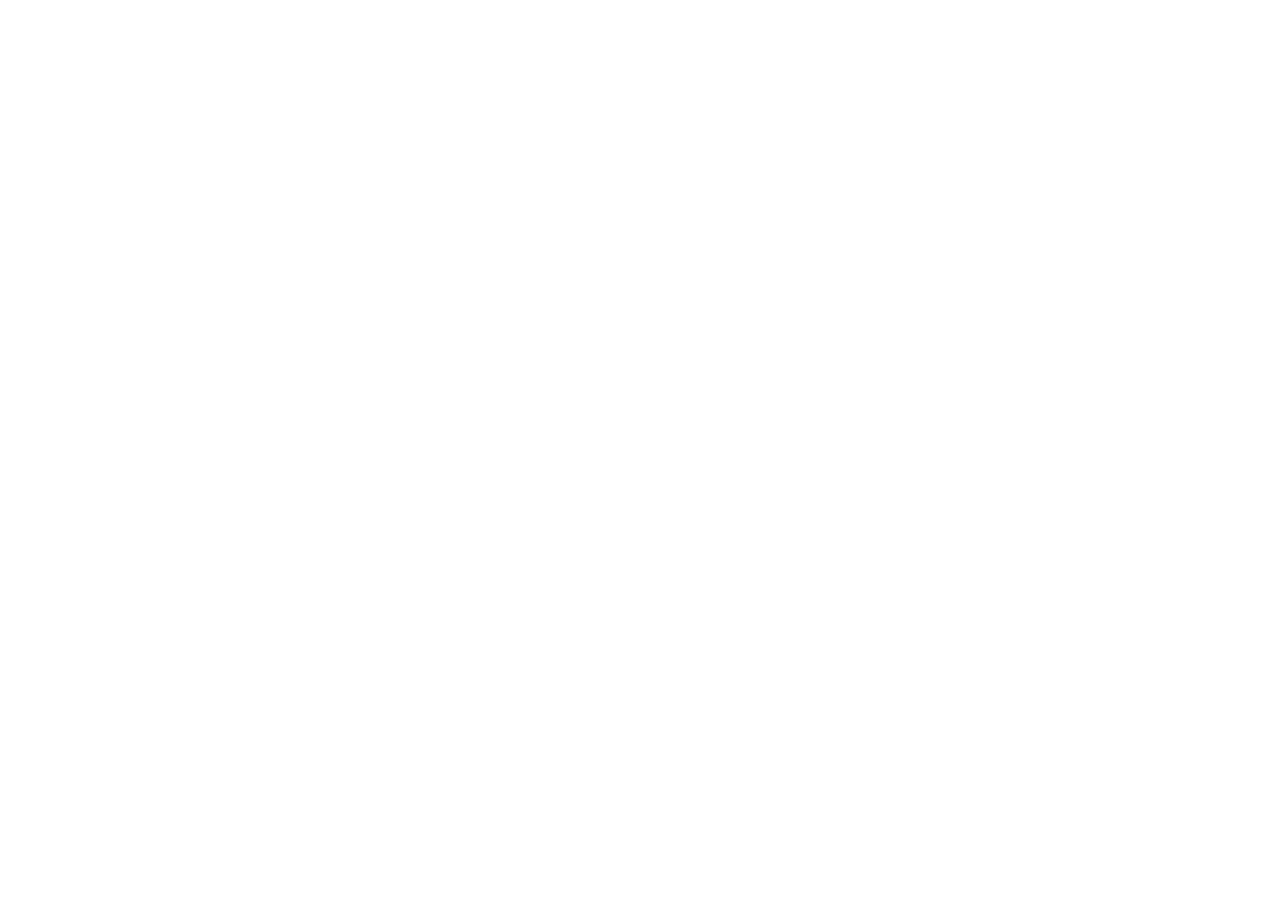
==== index.html @ 1a059b14 "Initial upload" ====
<!DOCTYPE html>
<html>
<head>
	<title>HangMan || Pokemon Edition</title>
	<link rel="stylesheet" href="assets/css/style.css">
</head>
<body>
<script type="text/javascript">


var wins = 0;
var losses = 0;

function getWord () {

	var pokemonName = ["Bulbasaur", "Charmander", "Squirtle", "Pikachu", "Meowth", "Mewtwo", "Dragonite"];
	document.getElementById("wordGuess").innerHTML = pokemonName[Math.floor(Math.random() * pokemonName.length)];

	var possibleName = " P I K A C H U";
	var blankSpaces = "";
	var wordLength = possibleName.length;

	for (i = 0; i < wordLength; i++) {
		var x = possibleName.charAt(i);

		if (x === "" || x ==="/'") {
			blankSpaces += x;	
		} else {
			blankSpaces += "_";
		}
	}
	document.getElementById("blankSpaces").innerHTML = blankSpaces;
}



var wins = 0;
var losses = 0;




</script>


</body>
</html>
---- assets/css/style.css ----
canvas {
    border: 1px solid #d3d3d3;
    background-color: #f1f1f1;
    width: 50px;
    height: 50px;
}
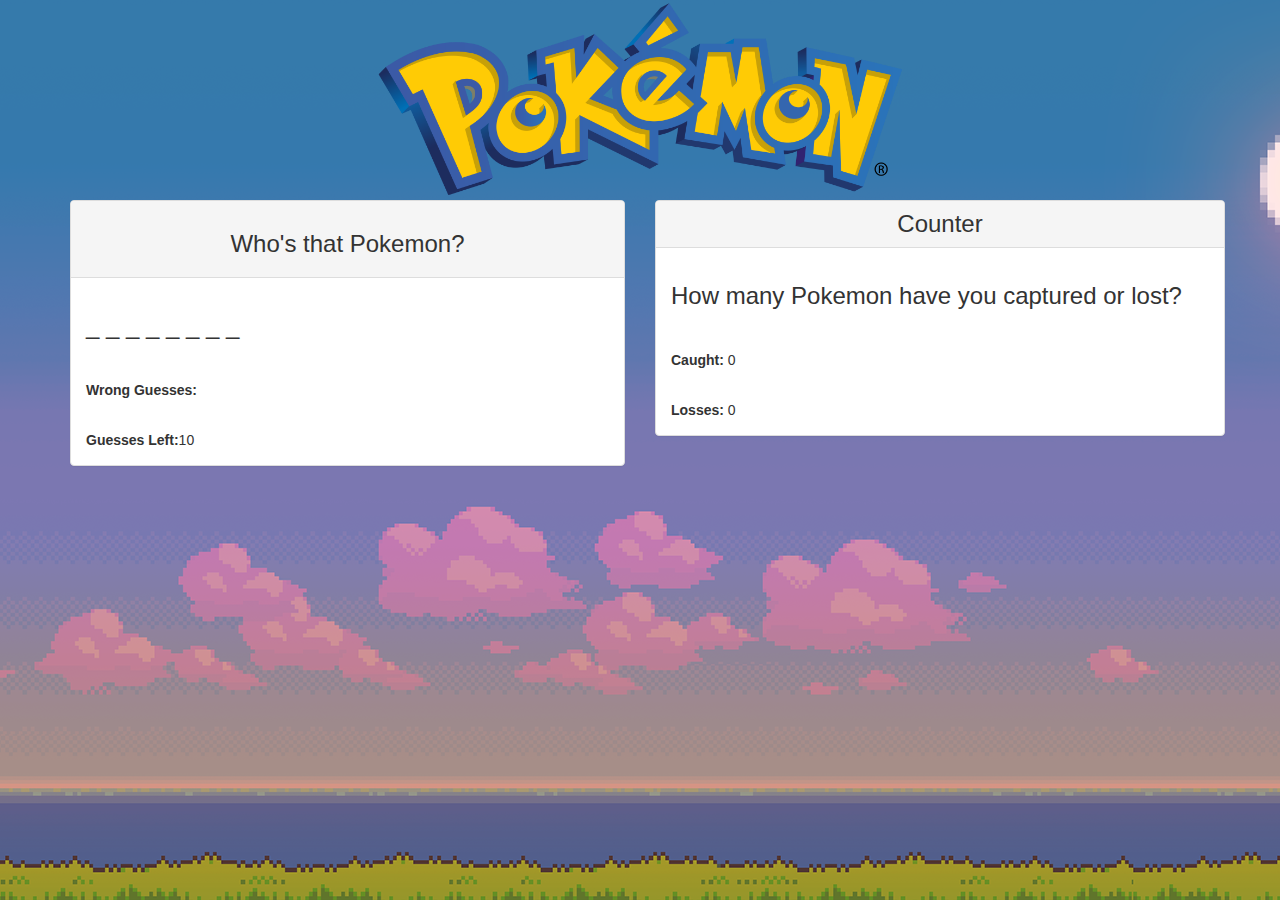
==== commit 70dbebfb: "Renamed index file" ====
--- a/index.html
+++ b/index.html
@@ -1,47 +1,61 @@
 <!DOCTYPE html>
 <html>
 <head>
-	<title>HangMan || Pokemon Edition</title>
+	<title>Hangman:Pokemon Edition</title>
+	<link rel="stylesheet" href="https://maxcdn.bootstrapcdn.com/bootstrap/3.3.7/css/bootstrap.min.css" integrity="sha384-BVYiiSIFeK1dGmJRAkycuHAHRg32OmUcww7on3RYdg4Va+PmSTsz/K68vbdEjh4u" crossorigin="anonymous">
 	<link rel="stylesheet" href="assets/css/style.css">
 </head>
 <body>
-<script type="text/javascript">
 
+<div class="container">
+	<div class="row">
+		<div class="col-xs-12 center-block">
+			<img src="assets/images/pokemon3.png" class="center-block" height="200px">
+		</div>	
+	</div>
 
-var wins = 0;
-var losses = 0;
+	<div class="row">
+		<div class="col-lg-6">
+			<div class="panel panel-default">
+				<div class="panel-heading">
+					<h3>Who's that Pokemon?</h3>
+				</div>
+				<div class="panel-body">
+					<h3 id="wordBlanks">_________</h3>
+				</div>
 
-function getWord () {
+					<div class="panel-body">
+						<strong>Wrong Guesses: </strong> <span id="wrongGuesses"></span>
+					</div>
 
-	var pokemonName = ["Bulbasaur", "Charmander", "Squirtle", "Pikachu", "Meowth", "Mewtwo", "Dragonite"];
-	document.getElementById("wordGuess").innerHTML = pokemonName[Math.floor(Math.random() * pokemonName.length)];
+					<div class="panel-body">
+						<strong>Guesses Left:</strong><span id="guessesLeft"></span>
+					</div>
+			</div>
+		</div>
 
-	var possibleName = " P I K A C H U";
-	var blankSpaces = "";
-	var wordLength = possibleName.length;
+		<div class="row">
+			<div class="col-lg-6">
+			<div class="panel panel-default">
+				<div class="panel-heading">
+					<h3 class="panel-title">Counter</h3>
+				</div>
+				<div class="panel-body">
+					<h3 id="wordBlanks">How many Pokemon have you captured or lost?</h3>
+				</div>
+				<div class="panel-body">
+					<strong>Caught: </strong> <span id="winCounter">0</span>
+				</div>
+				<div class="panel-body">
+					<strong>Losses: </strong><span id="lossCounter">0</span>
+				</div>
+			</div>
+			</div>
+		</div>
+		
+	</div>
+</div>
 
-	for (i = 0; i < wordLength; i++) {
-		var x = possibleName.charAt(i);
-
-		if (x === "" || x ==="/'") {
-			blankSpaces += x;	
-		} else {
-			blankSpaces += "_";
-		}
-	}
-	document.getElementById("blankSpaces").innerHTML = blankSpaces;
-}
-
-
-
-var wins = 0;
-var losses = 0;
-
-
-
-
-</script>
-
-
+<script type="text/javascript" src="assets/javascript/game.js"></script>
 </body>
 </html>--- a/assets/css/style.css
+++ b/assets/css/style.css
@@ -1,6 +1,12 @@
-canvas {
-    border: 1px solid #d3d3d3;
-    background-color: #f1f1f1;
-    width: 50px;
-    height: 50px;
-}+body {
+	background: url(../images/background.png);
+}
+
+.panel-heading {
+	text-align: center;
+
+}
+
+.panel-title {
+	font-size: 24px;
+}
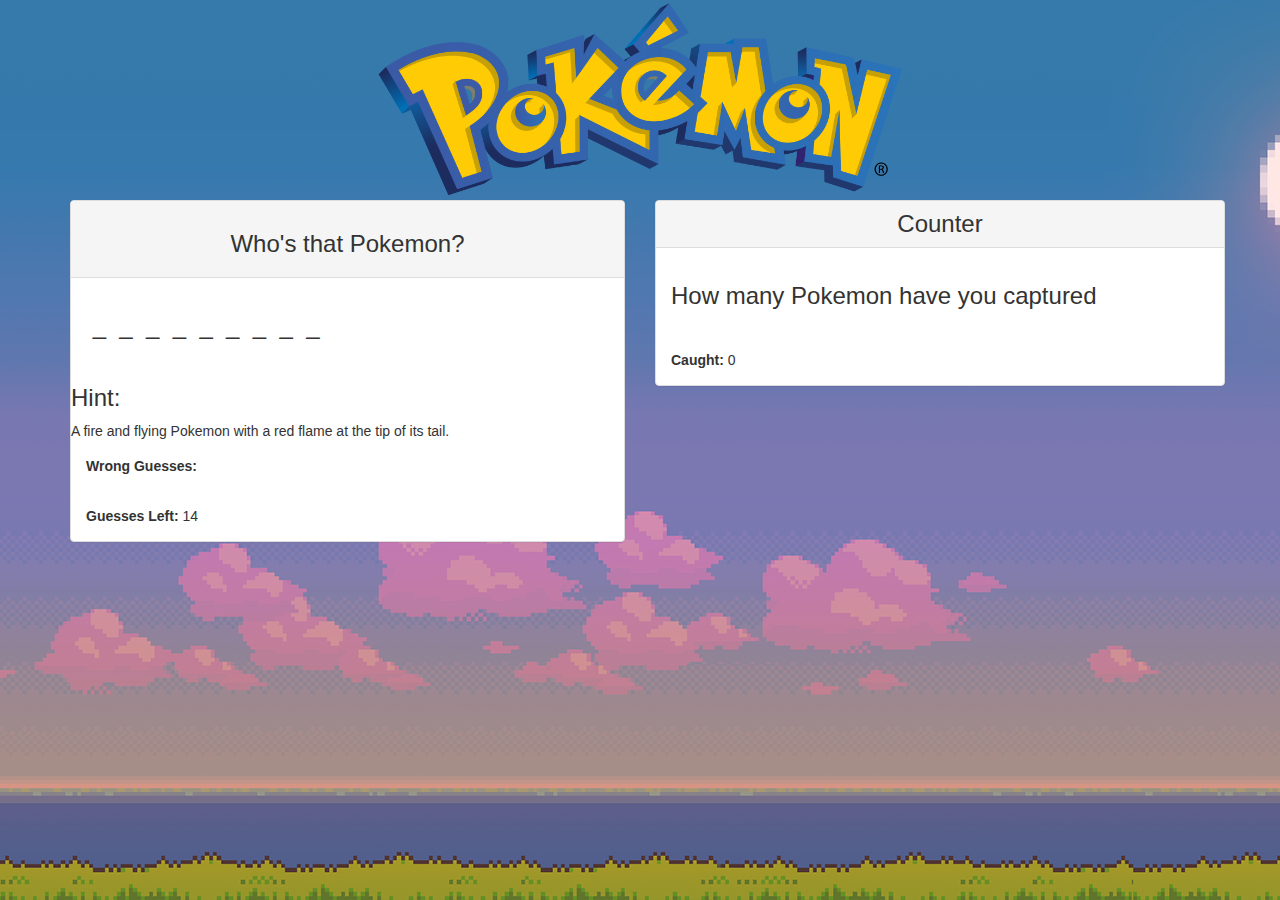
==== commit 5a092463: "reworked game.js" ====
--- a/index.html
+++ b/index.html
@@ -21,15 +21,17 @@
 					<h3>Who's that Pokemon?</h3>
 				</div>
 				<div class="panel-body">
-					<h3 id="wordBlanks">_________</h3>
-				</div>
-
+					<h3 id="current-word">________</h3>
+        </div>
+        <div>
+          <h3>Hint: </h3> <span id="hint"></span>
+        </div>
 					<div class="panel-body">
-						<strong>Wrong Guesses: </strong> <span id="wrongGuesses"></span>
+						<strong>Wrong Guesses: </strong> <span id="guessed-letters"></span>
 					</div>
 
 					<div class="panel-body">
-						<strong>Guesses Left:</strong><span id="guessesLeft"></span>
+						<strong>Guesses Left: </strong><span id="guesses-remaining"></span>
 					</div>
 			</div>
 		</div>
@@ -41,14 +43,12 @@
 					<h3 class="panel-title">Counter</h3>
 				</div>
 				<div class="panel-body">
-					<h3 id="wordBlanks">How many Pokemon have you captured or lost?</h3>
+					<h3 id="wordBlanks">How many Pokemon have you captured</h3>
 				</div>
 				<div class="panel-body">
-					<strong>Caught: </strong> <span id="winCounter">0</span>
-				</div>
-				<div class="panel-body">
-					<strong>Losses: </strong><span id="lossCounter">0</span>
-				</div>
+          <strong>Caught: </strong> <span id="wins">0</span>
+        </div>
+        <div id="imageDiv"></div>
 			</div>
 			</div>
 		</div>
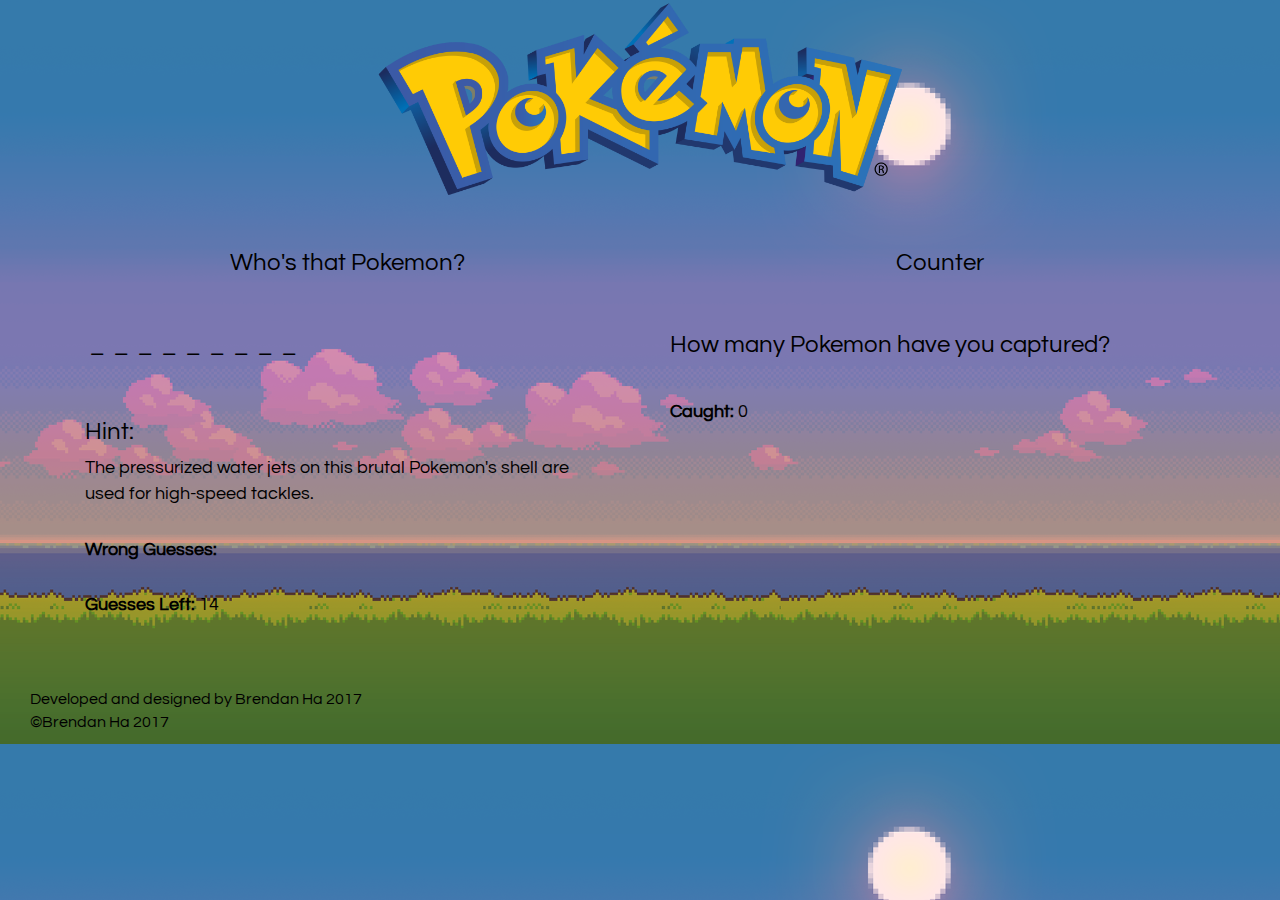
==== commit f7efda08: "added more words and style" ====
--- a/index.html
+++ b/index.html
@@ -2,7 +2,8 @@
 <html>
 <head>
 	<title>Hangman:Pokemon Edition</title>
-	<link rel="stylesheet" href="https://maxcdn.bootstrapcdn.com/bootstrap/3.3.7/css/bootstrap.min.css" integrity="sha384-BVYiiSIFeK1dGmJRAkycuHAHRg32OmUcww7on3RYdg4Va+PmSTsz/K68vbdEjh4u" crossorigin="anonymous">
+  <link rel="stylesheet" href="https://maxcdn.bootstrapcdn.com/bootstrap/3.3.7/css/bootstrap.min.css" integrity="sha384-BVYiiSIFeK1dGmJRAkycuHAHRg32OmUcww7on3RYdg4Va+PmSTsz/K68vbdEjh4u" crossorigin="anonymous">
+  <link href="https://fonts.googleapis.com/css?family=Questrial" rel="stylesheet">
 	<link rel="stylesheet" href="assets/css/style.css">
 </head>
 <body>
@@ -10,20 +11,20 @@
 <div class="container">
 	<div class="row">
 		<div class="col-xs-12 center-block">
-			<img src="assets/images/pokemon3.png" class="center-block" height="200px">
+			<img src="assets/images/pokemon3.png" class="center-block" height="200px" class="logo-image">
 		</div>	
 	</div>
 
 	<div class="row">
 		<div class="col-lg-6">
-			<div class="panel panel-default">
+			<div class="panel">
 				<div class="panel-heading">
 					<h3>Who's that Pokemon?</h3>
 				</div>
 				<div class="panel-body">
 					<h3 id="current-word">________</h3>
         </div>
-        <div>
+        <div class="panel-body">
           <h3>Hint: </h3> <span id="hint"></span>
         </div>
 					<div class="panel-body">
@@ -38,23 +39,27 @@
 
 		<div class="row">
 			<div class="col-lg-6">
-			<div class="panel panel-default">
+			<div class="panel">
 				<div class="panel-heading">
-					<h3 class="panel-title">Counter</h3>
+					<h3>Counter</h3>
 				</div>
 				<div class="panel-body">
-					<h3 id="wordBlanks">How many Pokemon have you captured</h3>
+					<h3 id="wordBlanks">How many Pokemon have you captured?</h3>
 				</div>
 				<div class="panel-body">
           <strong>Caught: </strong> <span id="wins">0</span>
         </div>
-        <div id="imageDiv"></div>
+        <div id="imageDiv" class=pokemon-image""></div>
 			</div>
 			</div>
-		</div>
-		
-	</div>
+    </div>
+  </div>
 </div>
+
+<footer class="footer">
+  <p style="margin-bottom:0px">Developed and designed by Brendan Ha 2017</p>
+  <p>&copy;Brendan Ha 2017</p>
+ </footer>
 
 <script type="text/javascript" src="assets/javascript/game.js"></script>
 </body>
--- a/assets/css/style.css
+++ b/assets/css/style.css
@@ -1,12 +1,39 @@
 body {
 	background: url(../images/background.png);
+	background-size: cover;
+	font-family: 'Questrial', sans-serif;
+	color: black;	
+}
+
+.logo-image {
+	max-width: 100%;
+	height: auto;
+}
+
+.panel {
+	border: none;
+	box-shadow: none;
+	background: none;
+	background-color: none;
+	font-size: 18px;
+	margin-top: 20px;
 }
 
 .panel-heading {
 	text-align: center;
-
 }
 
-.panel-title {
-	font-size: 24px;
+.pokemon-image {
+	width: 200px;
+	height: 200px;
+	display: block;
+	margin-left: auto;
+	margin-right: auto;
+	padding-bottom: 10px;
 }
+
+.footer{
+    margin-top: 35px;
+	padding-left: 30px;
+	font-size: 16px;
+}
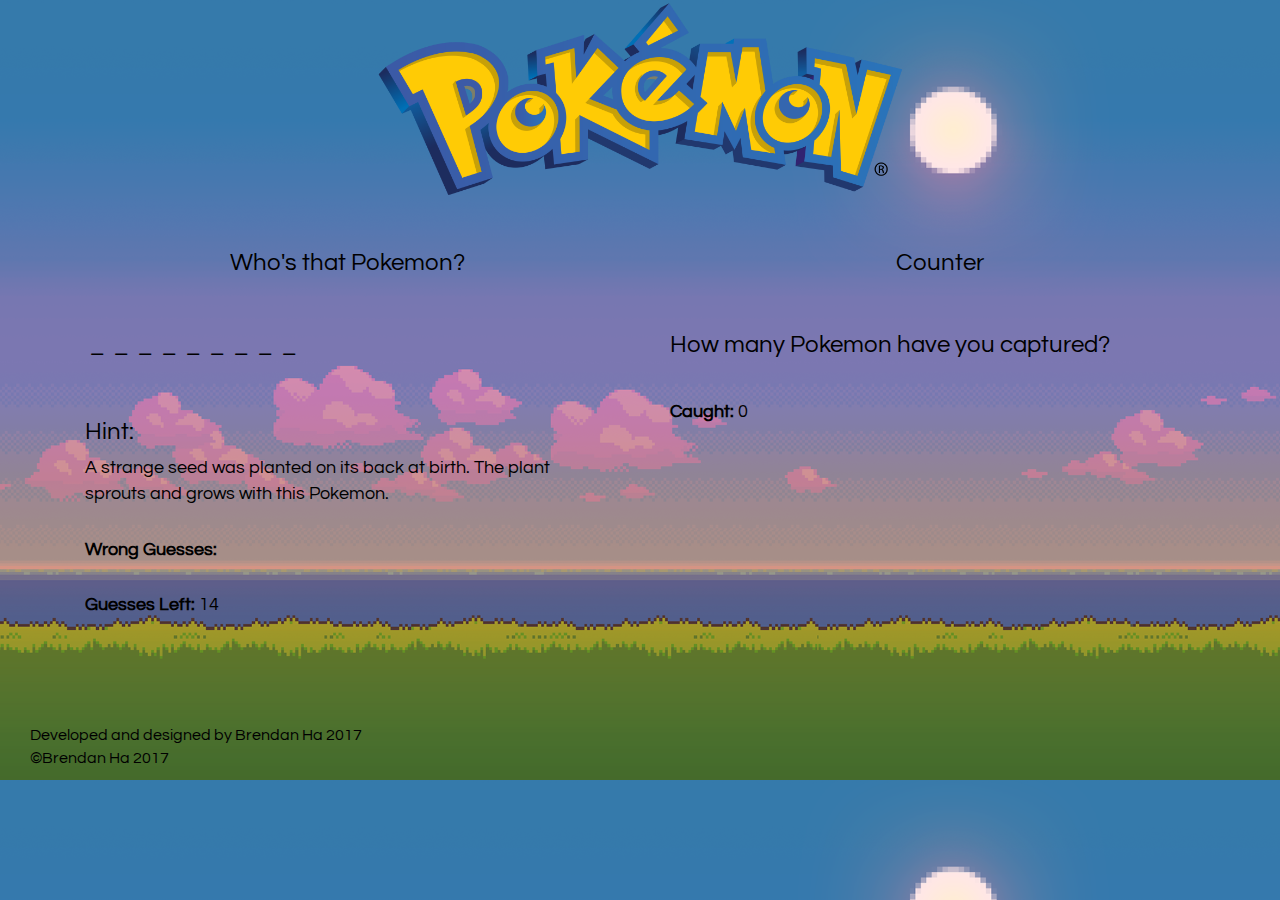
==== commit b843469a: "added game message" ====
--- a/index.html
+++ b/index.html
@@ -12,7 +12,7 @@
 	<div class="row">
 		<div class="col-xs-12 center-block">
 			<img src="assets/images/pokemon3.png" class="center-block" height="200px" class="logo-image">
-		</div>	
+		</div>
 	</div>
 
 	<div class="row">
@@ -30,7 +30,6 @@
 					<div class="panel-body">
 						<strong>Wrong Guesses: </strong> <span id="guessed-letters"></span>
 					</div>
-
 					<div class="panel-body">
 						<strong>Guesses Left: </strong><span id="guesses-remaining"></span>
 					</div>
@@ -48,8 +47,10 @@
 				</div>
 				<div class="panel-body">
           <strong>Caught: </strong> <span id="wins">0</span>
-        </div>
-        <div id="imageDiv" class=pokemon-image""></div>
+				</div>
+				<div class="panel-body" id="game-message">
+				</div>
+				<div id="imageDiv" class="pokemon-image"></div>
 			</div>
 			</div>
     </div>
--- a/assets/css/style.css
+++ b/assets/css/style.css
@@ -32,6 +32,10 @@
 	padding-bottom: 10px;
 }
 
+#game-message {
+	text-align: center;
+}
+
 .footer{
     margin-top: 35px;
 	padding-left: 30px;
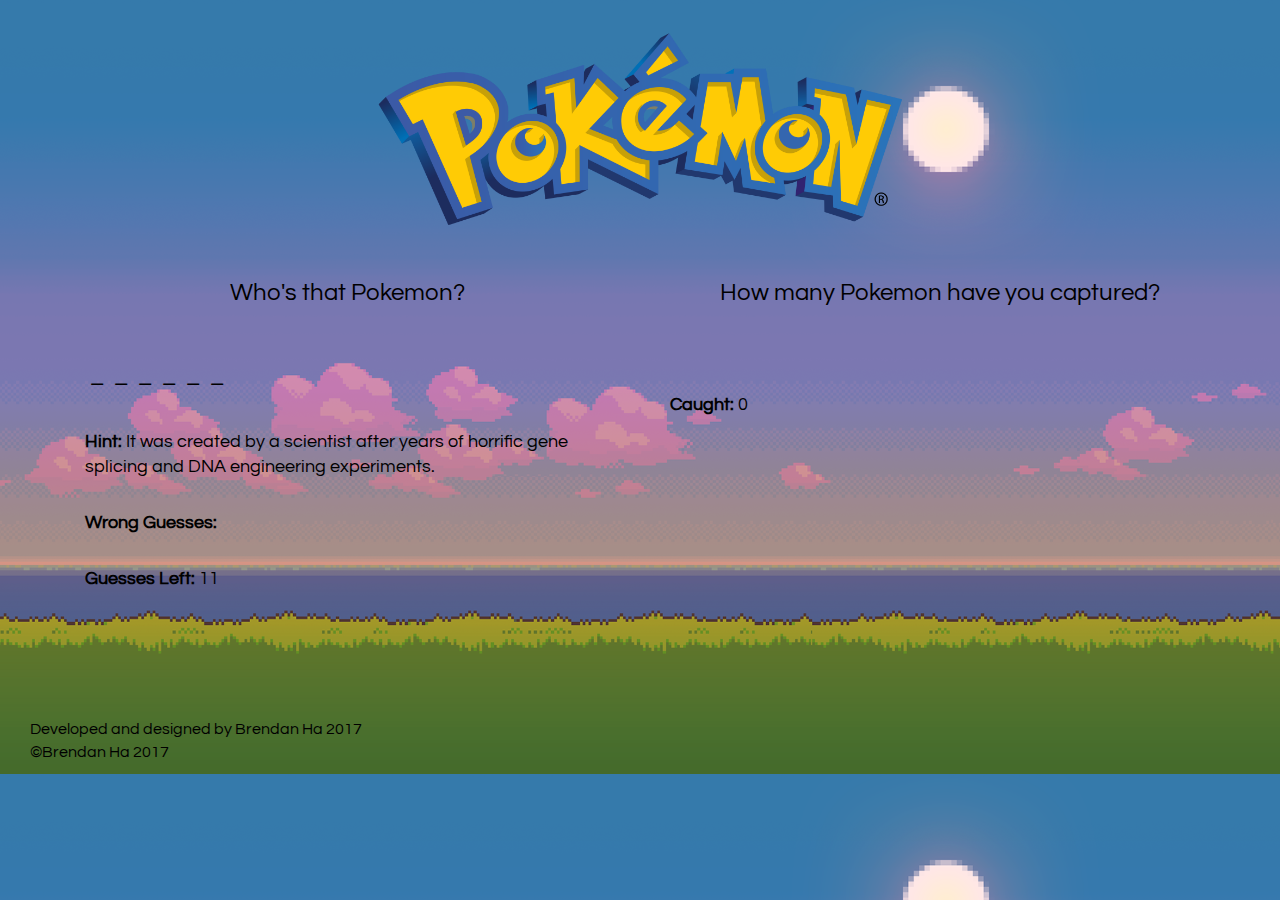
==== commit 3e216eca: "added finishing styling" ====
--- a/index.html
+++ b/index.html
@@ -11,7 +11,7 @@
 <div class="container">
 	<div class="row">
 		<div class="col-xs-12 center-block">
-			<img src="assets/images/pokemon3.png" class="center-block" height="200px" class="logo-image">
+			<img src="assets/images/pokemon3.png" class="center-block" height="200px">
 		</div>
 	</div>
 
@@ -25,7 +25,7 @@
 					<h3 id="current-word">________</h3>
         </div>
         <div class="panel-body">
-          <h3>Hint: </h3> <span id="hint"></span>
+          <strong>Hint: </strong> <span id="hint"></span>
         </div>
 					<div class="panel-body">
 						<strong>Wrong Guesses: </strong> <span id="guessed-letters"></span>
@@ -40,10 +40,10 @@
 			<div class="col-lg-6">
 			<div class="panel">
 				<div class="panel-heading">
-					<h3>Counter</h3>
+					<h3>How many Pokemon have you captured?</h3>
 				</div>
 				<div class="panel-body">
-					<h3 id="wordBlanks">How many Pokemon have you captured?</h3>
+					<h3 id="wordBlanks"></h3>
 				</div>
 				<div class="panel-body">
           <strong>Caught: </strong> <span id="wins">0</span>
--- a/assets/css/style.css
+++ b/assets/css/style.css
@@ -3,11 +3,16 @@
 	background-size: cover;
 	font-family: 'Questrial', sans-serif;
 	color: black;	
+	height: 100%;
 }
 
 .logo-image {
 	max-width: 100%;
 	height: auto;
+}
+
+.center-block {
+	margin-top: 15px;
 }
 
 .panel {
